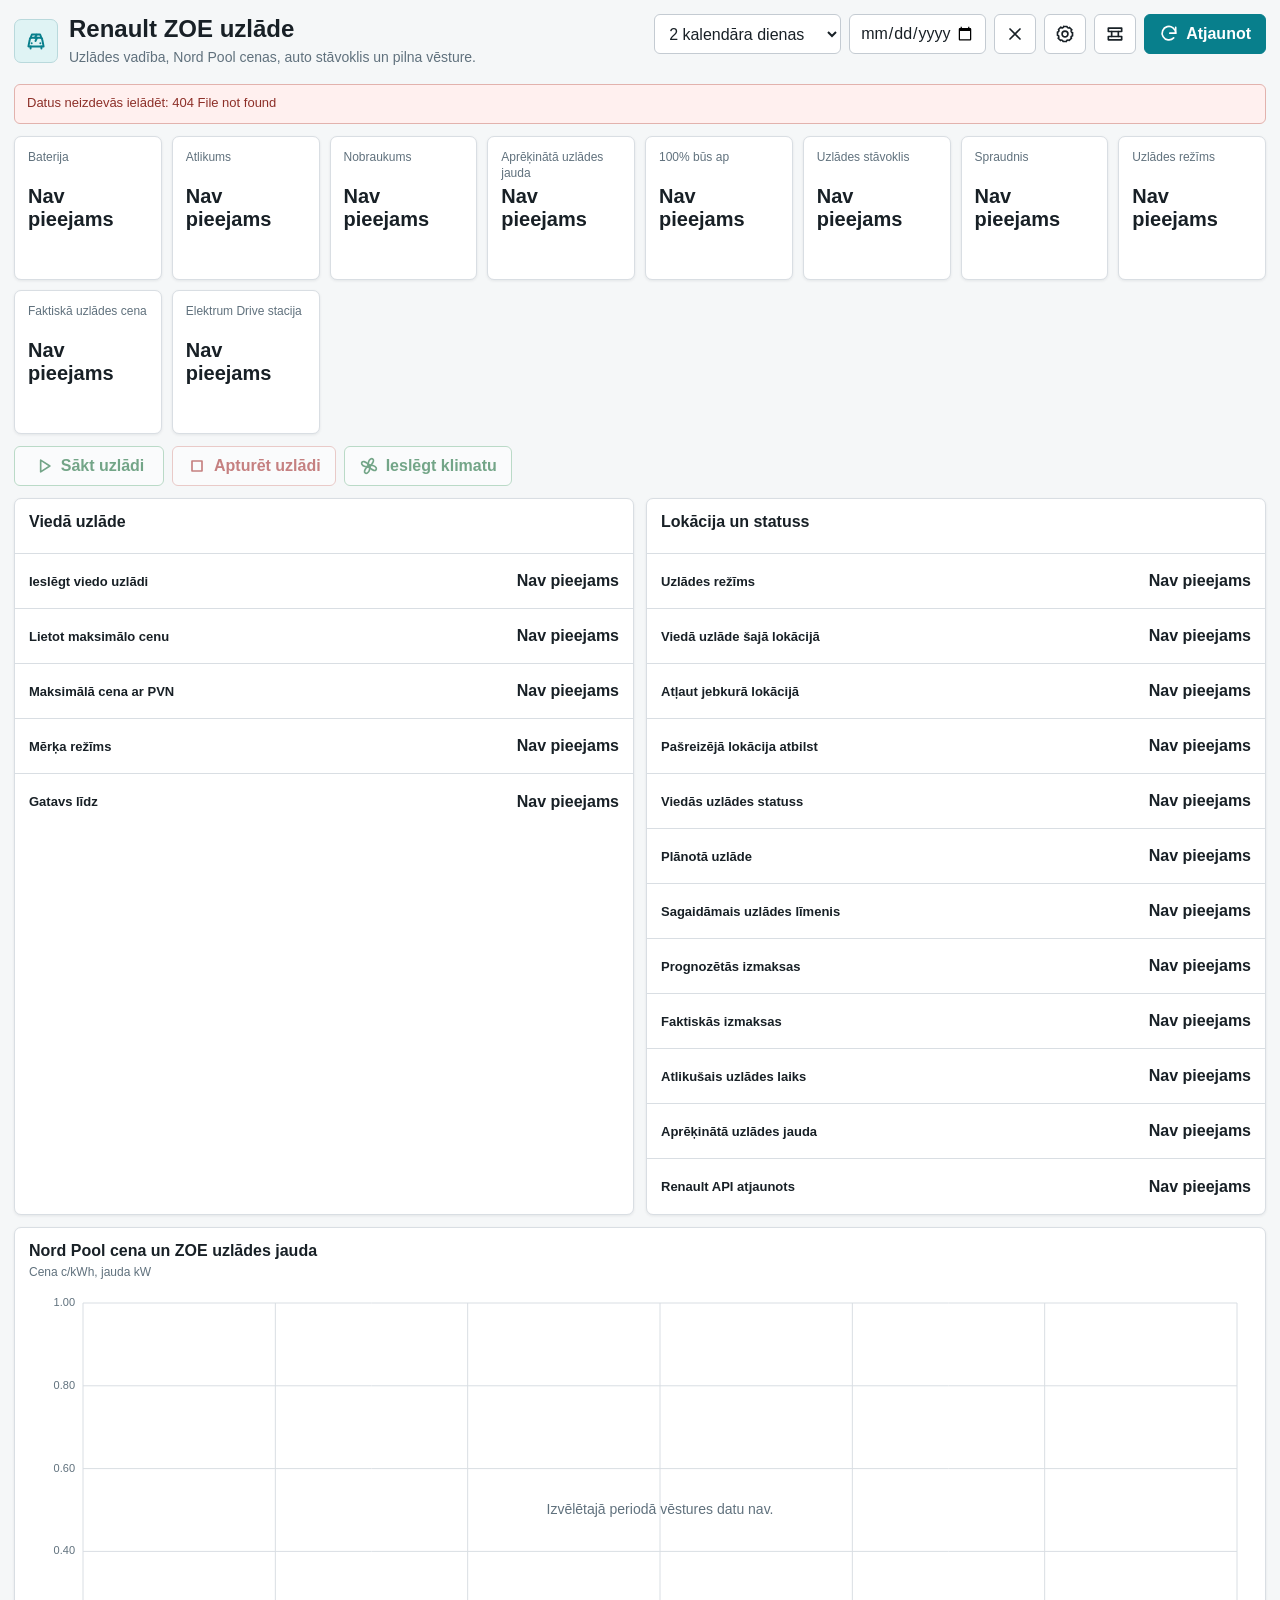
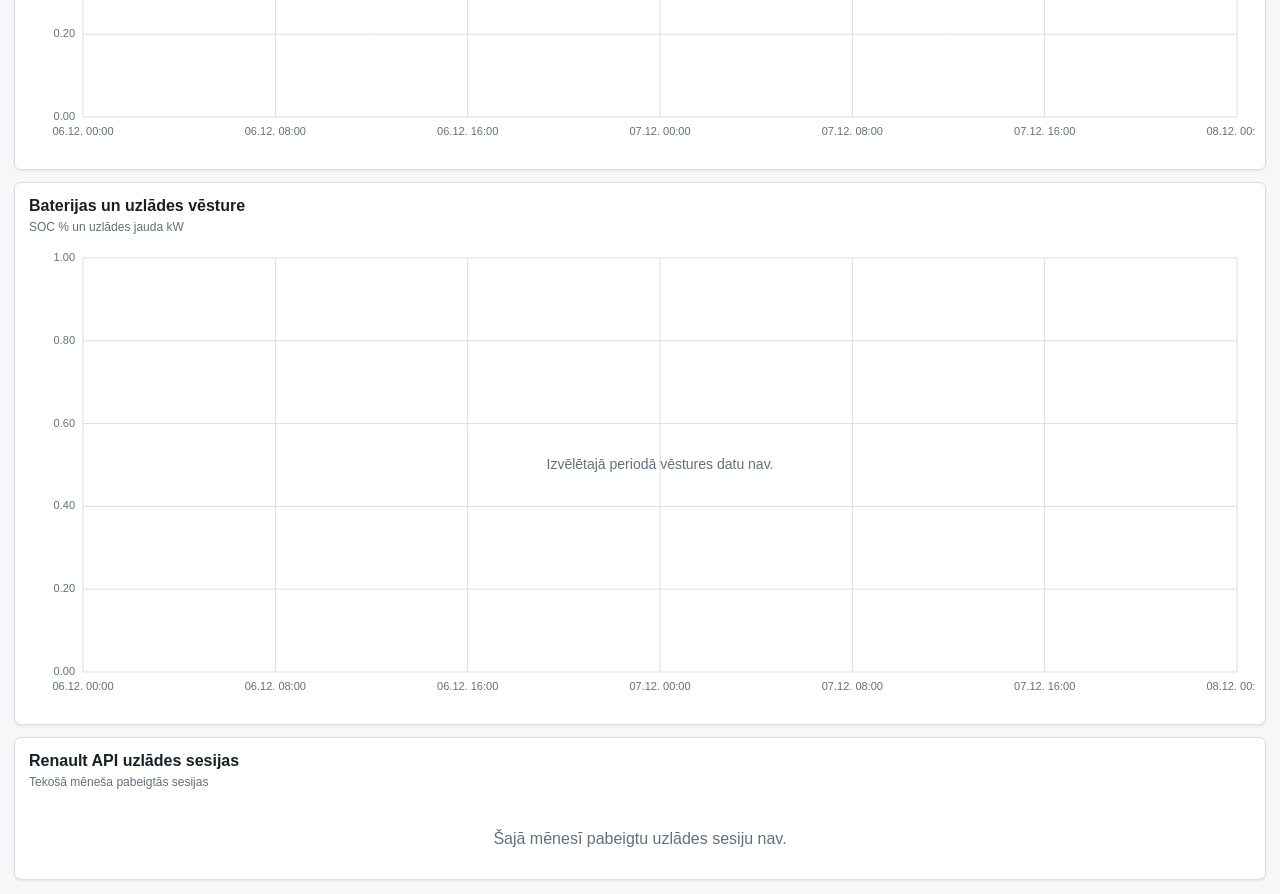
==== renault_trips/www/renault_trips/control.html @ 20dacba4 "Add multi-account charging cost sync" ====
<!doctype html>
<html lang="lv">
<head>
  <meta charset="utf-8">
  <meta name="viewport" content="width=device-width, initial-scale=1">
  <meta name="color-scheme" content="light dark">
  <title>Renault ZOE</title>
  <link rel="stylesheet" href="./control-pages.css?v=1.2.10">
  <link rel="stylesheet" href="./shared-theme.css?v=2.1.1">
</head>
<body>
  <main class="app control-app">
    <header class="topbar">
      <div class="title-wrap">
        <div id="titleIcon" class="title-icon" aria-hidden="true"></div>
        <div>
          <h1 id="pageTitle">Renault ZOE</h1>
          <p id="pageSubtitle"></p>
        </div>
      </div>
      <div class="filters">
        <select id="period" aria-label="Vēstures periods">
          <option value="24h">Šodiena (00–24)</option>
          <option value="48h" selected>2 kalendāra dienas</option>
          <option value="7d">7 kalendāra dienas</option>
          <option value="30d">30 kalendāra dienas</option>
        </select>
        <input id="dayDate" type="date" aria-label="Konkrēts datums">
        <button id="clearDate" class="icon-command" type="button" hidden title="Notīrīt datumu" aria-label="Notīrīt datumu">
          <svg viewBox="0 0 24 24" aria-hidden="true"><path d="M18 6 6 18M6 6l12 12"/></svg>
        </button>
        <a id="settings" class="icon-command settings-link" href="/config/integrations/integration/zoe_new_extended" target="_top" title="Iestatījumi" aria-label="Iestatījumi">
          <svg viewBox="0 0 24 24" aria-hidden="true"><path d="M12 15.5a3.5 3.5 0 1 0 0-7 3.5 3.5 0 0 0 0 7Z"/><path d="M19.4 15a1.7 1.7 0 0 0 .34 1.88l.06.06-2.83 2.83-.06-.06A1.7 1.7 0 0 0 15 19.4a1.7 1.7 0 0 0-1 .6 1.7 1.7 0 0 0-.4 1.1V21h-4v-.09A1.7 1.7 0 0 0 8.55 19.4a1.7 1.7 0 0 0-1.88.34l-.06.06-2.83-2.83.06-.06A1.7 1.7 0 0 0 4.6 15a1.7 1.7 0 0 0-.6-1 1.7 1.7 0 0 0-1.1-.4H3v-4h.09A1.7 1.7 0 0 0 4.6 8.55a1.7 1.7 0 0 0-.34-1.88l-.06-.06 2.83-2.83.06.06A1.7 1.7 0 0 0 9 4.6a1.7 1.7 0 0 0 1-.6 1.7 1.7 0 0 0 .4-1.1V3h4v.09A1.7 1.7 0 0 0 15.45 4.6a1.7 1.7 0 0 0 1.88-.34l.06-.06 2.83 2.83-.06.06A1.7 1.7 0 0 0 19.4 9c.15.37.36.7.64.98.3.28.68.43 1.07.43H21v4h-.09A1.7 1.7 0 0 0 19.4 15Z"/></svg>
        </a>
        <a id="entitySettings" class="icon-command settings-link" href="/config/integrations/integration/zoe_new_extended" target="_top" hidden title="Entītiju avoti" aria-label="Entītiju avoti">
          <svg viewBox="0 0 24 24" aria-hidden="true"><path d="M4 5h16v4H4zM4 15h16v4H4z"/><path d="M8 9v6M16 9v6"/></svg>
        </a>
        <button id="reload" class="primary" type="button">
          <svg viewBox="0 0 24 24" aria-hidden="true"><path d="M20 11a8.1 8.1 0 1 0-2.37 5.73"/><path d="M20 4v7h-7"/></svg>
          <span id="reloadLabel">Atjaunot</span>
        </button>
      </div>
    </header>

    <div id="status" class="status">Ielādēju Home Assistant datus...</div>

    <section id="metrics" class="metrics" aria-label="Kopsavilkums"></section>

    <section id="actions" class="actions" aria-label="Komandas"></section>

    <section id="controlPanels" class="control-grid"></section>

    <section class="charts">
      <article class="panel chart-panel">
        <div class="panel-header">
          <div>
            <h2 id="mainChartTitle">Vēsture</h2>
            <span id="mainChartSubtitle"></span>
          </div>
          <div id="mainLegend" class="legend"></div>
        </div>
        <div class="chart-wrap">
          <canvas id="mainChart" role="img" aria-label="Vēstures grafiks"></canvas>
          <div id="mainTooltip" class="chart-tooltip" hidden></div>
        </div>
      </article>

      <article class="panel chart-panel">
        <div class="panel-header">
          <div>
            <h2 id="secondaryChartTitle">Detalizēta vēsture</h2>
            <span id="secondaryChartSubtitle"></span>
          </div>
          <div id="secondaryLegend" class="legend"></div>
        </div>
        <div class="chart-wrap">
          <canvas id="secondaryChart" role="img" aria-label="Detalizētas vēstures grafiks"></canvas>
          <div id="secondaryTooltip" class="chart-tooltip" hidden></div>
        </div>
      </article>
    </section>

    <section id="detailPanel" class="panel detail-panel">
      <div class="panel-header">
        <div>
          <h2 id="detailTitle">Datu vēsture</h2>
          <span id="detailSubtitle"></span>
        </div>
      </div>
      <div id="detailContent"></div>
    </section>
  </main>

  <script src="./dashboard-tabs.js?v=1.0.0"></script>
  <script src="./control-pages.js?v=1.2.10"></script>
</body>
</html>
---- renault_trips/www/renault_trips/control-pages.css ----
:root {
  color-scheme: light;
  --page: #f5f7f8;
  --surface: #ffffff;
  --surface-muted: #f7f9fa;
  --line: #d9dee3;
  --line-strong: #c4cbd2;
  --text: #182026;
  --muted: #60717d;
  --accent: #087f8c;
  --accent-soft: #dff3f4;
  --green: #27834a;
  --orange: #c96b16;
  --red: #c33c3c;
  --blue: #2878b5;
  --purple: #7b5fc1;
  --shadow: 0 1px 3px rgba(16, 31, 43, 0.08);
  font-family: Roboto, "Segoe UI", Arial, sans-serif;
}

* {
  box-sizing: border-box;
}

html,
body {
  min-height: 100%;
  margin: 0;
  background: var(--page);
  color: var(--text);
}

button,
select,
input {
  font: inherit;
  letter-spacing: 0;
}

button,
select,
input[type="date"],
input[type="datetime-local"],
input[type="number"] {
  min-height: 40px;
  border: 1px solid var(--line-strong);
  border-radius: 6px;
  background: var(--surface);
  color: var(--text);
}

button {
  display: inline-flex;
  align-items: center;
  justify-content: center;
  gap: 7px;
  padding: 0 14px;
  cursor: pointer;
}

button:hover {
  border-color: var(--accent);
}

button:focus-visible,
select:focus-visible,
input:focus-visible {
  outline: 2px solid var(--accent);
  outline-offset: 1px;
}

button:disabled,
select:disabled,
input:disabled {
  cursor: wait;
  opacity: 0.58;
}

button svg {
  width: 19px;
  height: 19px;
  fill: none;
  stroke: currentColor;
  stroke-width: 2;
  stroke-linecap: round;
  stroke-linejoin: round;
}

select,
input[type="date"],
input[type="datetime-local"],
input[type="number"] {
  min-width: 0;
  padding: 0 10px;
}

.app {
  width: min(1600px, 100%);
  margin: 0 auto;
  padding: 14px;
}

.topbar {
  display: flex;
  align-items: flex-start;
  justify-content: space-between;
  gap: 16px;
  margin-bottom: 12px;
}

.title-wrap {
  display: flex;
  align-items: center;
  gap: 11px;
  min-width: 0;
}

.title-icon {
  display: grid;
  width: 44px;
  height: 44px;
  flex: 0 0 44px;
  place-items: center;
  border: 1px solid #b9d9dc;
  border-radius: 7px;
  background: var(--accent-soft);
  color: var(--accent);
}

.title-icon svg {
  width: 26px;
  height: 26px;
  fill: none;
  stroke: currentColor;
  stroke-width: 1.8;
  stroke-linecap: round;
  stroke-linejoin: round;
}

.title-wrap h1 {
  margin: 0;
  font-size: 24px;
  line-height: 1.25;
  font-weight: 600;
}

.title-wrap p {
  margin: 4px 0 0;
  color: var(--muted);
  font-size: 14px;
  line-height: 1.4;
}

.filters {
  display: flex;
  align-items: center;
  justify-content: flex-end;
  flex-wrap: wrap;
  gap: 8px;
}

.primary {
  min-width: 112px;
  border-color: var(--accent);
  background: var(--accent);
  color: #fff;
  font-weight: 600;
}

.icon-command {
  width: 42px;
  padding: 0;
}

.status {
  min-height: 38px;
  margin-bottom: 12px;
  padding: 9px 12px;
  border: 1px solid #b9d9dc;
  border-radius: 6px;
  background: var(--accent-soft);
  color: #245a60;
  font-size: 13px;
  line-height: 1.4;
}

.status.warn {
  border-color: #e2b2ad;
  background: #fff0ef;
  color: #8d2f28;
}

.metrics {
  display: grid;
  grid-template-columns: repeat(8, minmax(0, 1fr));
  gap: 10px;
  margin-bottom: 12px;
}

.metric {
  display: block;
  min-width: 0;
  min-height: 88px;
  padding: 12px 13px;
  border: 1px solid var(--line);
  border-radius: 7px;
  background: var(--surface);
  color: var(--text);
  text-align: left;
  box-shadow: var(--shadow);
}

button.metric {
  width: 100%;
  justify-content: flex-start;
}

button.metric:hover {
  border-color: var(--accent);
  background: var(--accent-soft);
}

.metric-label {
  display: block;
  min-height: 32px;
  color: var(--muted);
  font-size: 12px;
  line-height: 1.35;
}

.metric-value {
  display: block;
  margin-top: 4px;
  overflow-wrap: anywhere;
  font-size: 20px;
  line-height: 1.15;
  font-weight: 650;
  font-variant-numeric: tabular-nums;
}

.metric-note {
  display: block;
  min-height: 16px;
  margin-top: 4px;
  color: var(--muted);
  font-size: 11px;
  line-height: 1.3;
}

.actions {
  display: flex;
  flex-wrap: wrap;
  gap: 8px;
  margin-bottom: 12px;
}

.actions button {
  min-width: 150px;
  border-color: var(--line-strong);
  background: var(--surface);
  font-weight: 600;
}

.actions button.action-start {
  border-color: #91c6a5;
  color: #176b38;
}

.actions button.action-stop {
  border-color: #e1aaa6;
  color: #a42c2c;
}

.control-grid {
  display: grid;
  grid-template-columns: repeat(2, minmax(0, 1fr));
  gap: 12px;
  margin-bottom: 12px;
}

.panel {
  min-width: 0;
  border: 1px solid var(--line);
  border-radius: 7px;
  background: var(--surface);
  box-shadow: var(--shadow);
}

.panel-header {
  display: flex;
  align-items: flex-start;
  justify-content: space-between;
  gap: 12px;
  padding: 13px 14px 9px;
}

.panel-header h2 {
  margin: 0;
  font-size: 16px;
  line-height: 1.3;
  font-weight: 600;
}

.panel-header span {
  display: block;
  margin-top: 2px;
  color: var(--muted);
  font-size: 12px;
  line-height: 1.35;
}

.control-list {
  border-top: 1px solid var(--line);
}

.control-row {
  display: grid;
  grid-template-columns: minmax(150px, 1fr) minmax(150px, 0.9fr);
  align-items: center;
  gap: 12px;
  min-height: 55px;
  padding: 8px 14px;
  border-bottom: 1px solid var(--line);
}

.control-row:last-child {
  border-bottom: 0;
}

.control-label {
  min-width: 0;
}

.control-label strong {
  display: block;
  overflow-wrap: anywhere;
  font-size: 13px;
  line-height: 1.35;
  font-weight: 550;
}

.control-label small {
  display: block;
  margin-top: 2px;
  overflow-wrap: anywhere;
  color: var(--muted);
  font-size: 11px;
  line-height: 1.3;
}

.control-value {
  min-width: 0;
  text-align: right;
}

.control-value select,
.control-value input[type="number"],
.control-value input[type="datetime-local"] {
  width: 100%;
  max-width: 260px;
}

.state-value {
  display: inline-flex;
  min-height: 36px;
  align-items: center;
  justify-content: flex-end;
  max-width: 100%;
  padding: 0;
  border: 0;
  background: transparent;
  color: var(--text);
  font-weight: 600;
  text-align: right;
  overflow-wrap: anywhere;
}

.toggle {
  position: relative;
  width: 50px;
  min-width: 50px;
  min-height: 28px;
  padding: 0;
  border: 0;
  border-radius: 14px;
  background: #aeb7bd;
  vertical-align: middle;
}

.toggle::after {
  position: absolute;
  top: 3px;
  left: 3px;
  width: 22px;
  height: 22px;
  border-radius: 50%;
  background: #fff;
  box-shadow: 0 1px 3px rgba(0, 0, 0, 0.25);
  content: "";
  transition: transform 150ms ease;
}

.toggle.on {
  background: var(--accent);
}

.toggle.on::after {
  transform: translateX(22px);
}

.charts {
  display: grid;
  grid-template-columns: minmax(0, 1fr);
  gap: 12px;
  margin-bottom: 12px;
}

.chart-panel {
  overflow: hidden;
}

.chart-wrap {
  position: relative;
  height: 480px;
  padding: 0 10px 10px;
}

.chart-wrap canvas {
  display: block;
  width: 100%;
  height: 100%;
  touch-action: none;
}

.legend {
  display: flex;
  justify-content: flex-end;
  flex-wrap: wrap;
  gap: 6px 12px;
  max-width: 70%;
}

.legend-item {
  display: inline-flex;
  align-items: center;
  gap: 5px;
  min-height: 30px;
  padding: 2px 7px;
  border: 1px solid transparent;
  background: transparent;
  color: var(--muted);
  font-size: 11px;
  line-height: 1.3;
  white-space: nowrap;
}

.legend-item:hover,
.legend-item:focus-visible {
  border-color: var(--line-strong);
  background: var(--surface-muted);
}

.legend-item.is-hidden {
  opacity: 0.42;
}

.legend-swatch {
  width: 18px;
  height: 3px;
  border-radius: 2px;
}

.chart-tooltip {
  position: absolute;
  z-index: 3;
  min-width: 170px;
  max-width: 260px;
  padding: 8px 10px;
  border: 1px solid var(--line-strong);
  border-radius: 6px;
  background: color-mix(in srgb, var(--surface) 96%, transparent);
  box-shadow: 0 5px 18px rgba(16, 31, 43, 0.16);
  pointer-events: none;
  font-size: 11px;
  line-height: 1.45;
}

.tooltip-time {
  margin-bottom: 4px;
  font-weight: 650;
}

.tooltip-row {
  display: flex;
  justify-content: space-between;
  gap: 14px;
}

.tooltip-row span:first-child {
  color: var(--muted);
}

.detail-panel {
  overflow: hidden;
}

.table-scroll {
  width: 100%;
  overflow-x: auto;
  border-top: 1px solid var(--line);
}

table {
  width: 100%;
  min-width: 1050px;
  border-collapse: collapse;
  font-size: 13px;
  font-variant-numeric: tabular-nums;
}

.cell-note {
  display: block;
  margin-top: 3px;
  color: var(--muted);
  font-size: 11px;
  line-height: 1.25;
  overflow-wrap: anywhere;
}

th,
td {
  padding: 9px 10px;
  border-bottom: 1px solid var(--line);
  text-align: right;
  vertical-align: middle;
  white-space: nowrap;
}

th {
  position: sticky;
  top: 0;
  z-index: 1;
  background: var(--surface-muted);
  color: #43515a;
  font-size: 12px;
  font-weight: 600;
}

th:first-child,
td:first-child {
  text-align: left;
}

tbody tr:hover {
  background: #f5fafb;
}

tfoot td {
  border-top: 2px solid var(--line-strong);
  border-bottom: 0;
  background: var(--surface-muted);
  font-weight: 650;
}

.history-list {
  display: grid;
  grid-template-columns: repeat(4, minmax(0, 1fr));
  gap: 10px;
  padding: 0 14px 14px;
}

.history-item {
  display: block;
  min-width: 0;
  padding: 10px 11px;
  border: 1px solid var(--line);
  border-radius: 6px;
  background: var(--surface-muted);
  color: var(--text);
  text-align: left;
}

.history-item strong {
  display: block;
  font-size: 13px;
}

.history-item span {
  display: block;
  margin-top: 4px;
  color: var(--muted);
  font-size: 11px;
  line-height: 1.35;
}

.empty {
  padding: 28px 16px;
  color: var(--muted);
  text-align: center;
  line-height: 1.5;
}

@media (max-width: 1220px) {
  .metrics {
    grid-template-columns: repeat(4, minmax(0, 1fr));
  }
}

@media (max-width: 760px) {
  .app {
    padding: 8px;
  }

  .topbar {
    display: block;
  }

  .title-icon {
    width: 40px;
    height: 40px;
    flex-basis: 40px;
  }

  .title-wrap h1 {
    font-size: 20px;
  }

  .title-wrap p {
    font-size: 13px;
  }

  .filters {
    display: grid;
    grid-template-columns: minmax(0, 1fr) minmax(0, 1fr) 42px 42px;
    margin-top: 10px;
  }

  .filters select,
  .filters input[type="date"] {
    width: 100%;
  }

  .filters .primary {
    grid-column: 1 / -1;
    width: 100%;
  }

  .metrics {
    grid-template-columns: repeat(2, minmax(0, 1fr));
    gap: 8px;
  }

  .metric {
    min-height: 80px;
    padding: 10px 11px;
  }

  .metric-value {
    font-size: 18px;
  }

  .actions {
    display: grid;
    grid-template-columns: repeat(2, minmax(0, 1fr));
  }

  .actions button {
    min-width: 0;
    width: 100%;
    padding: 0 8px;
  }

  .control-grid {
    grid-template-columns: minmax(0, 1fr);
    gap: 8px;
  }

  .control-row {
    grid-template-columns: minmax(0, 1fr);
    gap: 7px;
  }

  .control-value {
    text-align: left;
  }

  .control-value select,
  .control-value input[type="number"],
  .control-value input[type="datetime-local"] {
    max-width: none;
  }

  .state-value {
    justify-content: flex-start;
    text-align: left;
  }

  .charts {
    gap: 8px;
  }

  .chart-wrap {
    height: 350px;
    padding: 0 4px 8px;
  }

  .panel-header {
    display: block;
    padding: 11px 12px 8px;
  }

  .legend {
    justify-content: flex-start;
    max-width: none;
    margin-top: 8px;
  }

  .history-list {
    grid-template-columns: repeat(2, minmax(0, 1fr));
    gap: 8px;
    padding: 0 12px 12px;
  }
}

@media (prefers-color-scheme: dark) {
  :root {
    color-scheme: dark;
    --page: #151a1d;
    --surface: #1b2226;
    --surface-muted: #20282c;
    --line: #3a444a;
    --line-strong: #505961;
    --text: #edf1f4;
    --muted: #a9b4bc;
    --accent: #43a9b5;
    --accent-soft: #17383d;
    --shadow: none;
  }

  .status {
    border-color: #29545a;
    color: #b9e4e7;
  }

  .status.warn {
    border-color: #7c4a45;
    background: #3b2524;
    color: #f1bbb5;
  }

  tbody tr:hover {
    background: #202a2d;
  }
}
---- renault_trips/www/renault_trips/shared-theme.css ----
:root {
  color-scheme: light;
  --bg: #f5f7f8;
  --page: #f5f7f8;
  --panel: #ffffff;
  --surface: #ffffff;
  --surface-muted: #f7f9fa;
  --text: #182026;
  --muted: #60717d;
  --line: #d9dee3;
  --line-strong: #c4cbd2;
  --accent: #087f8c;
  --accent-soft: #dff3f4;
  --warn: #c96b16;
  --shadow: 0 1px 3px rgba(16, 31, 43, 0.08);
}

body {
  background: var(--bg);
  font-family: Roboto, "Segoe UI", Arial, sans-serif;
}

.shell {
  width: min(1600px, 100%);
  margin: 0 auto;
  gap: 12px;
  padding: 14px;
}

.panel {
  min-width: 0;
  background: var(--surface);
  border-color: var(--line);
  border-radius: 7px;
  box-shadow: var(--shadow);
}

.overview-block {
  overflow: visible;
  border: 0;
  background: transparent;
  box-shadow: none;
}

.overview-block > .header {
  min-height: 0;
  margin-bottom: 12px;
  padding: 0;
  border: 0;
  background: transparent;
}

.header {
  min-height: 58px;
  padding: 13px 14px;
}

h1 {
  font-size: 24px;
  line-height: 1.25;
  font-weight: 600;
}

h2 {
  font-size: 16px;
  line-height: 1.3;
  font-weight: 600;
}

button,
select,
input[type="date"] {
  min-height: 40px;
  border-color: var(--line-strong);
  border-radius: 6px;
  letter-spacing: 0;
}

button.primary {
  border-color: var(--accent);
  background: var(--accent);
}

.status {
  min-height: 38px;
  padding: 9px 14px;
  line-height: 1.4;
}

.overview-block > .status {
  margin-bottom: 12px;
  border: 1px solid #b9d9dc;
  border-radius: 6px;
  background: var(--accent-soft);
  color: #245a60;
}

.overview-block > .status.warn {
  border-color: #e2b2ad;
  background: #fff0ef;
  color: #8d2f28;
}

.summary {
  gap: 10px;
  padding: 0;
  border: 0;
}

.metric {
  min-height: 78px;
  padding: 11px 12px;
  border-color: var(--line);
  border-radius: 7px;
  background: var(--surface);
  box-shadow: var(--shadow);
}

.metric span {
  min-height: 30px;
  line-height: 1.3;
}

.metric strong {
  margin-top: 4px;
  font-size: 20px;
  line-height: 1.15;
}

.content-panel {
  overflow: hidden;
}

.content-panel > .header,
.content-panel > .map-title {
  min-height: 52px;
  padding: 13px 14px 8px;
  border-bottom: 0;
}

.content-panel > .header h1 {
  font-size: 16px;
}

.content-panel > .status {
  min-height: 38px;
  margin: 0 14px 12px;
  padding: 9px 12px;
  border: 1px solid #b9d9dc;
  border-radius: 6px;
  background: var(--accent-soft);
  color: #245a60;
}

.content-panel > .status.warn {
  border-color: #e2b2ad;
  background: #fff0ef;
  color: #8d2f28;
}

.trips-app .vehicle-grid {
  grid-template-columns: repeat(8, minmax(0, 1fr));
  gap: 10px;
  border: 0;
}

.trips-app {
  grid-template-columns: minmax(0, 1fr);
}

.trips-app button.vehicle-stat {
  min-height: 86px;
  padding: 13px 14px;
  border: 1px solid var(--line);
  border-radius: 7px;
  background: var(--surface);
  box-shadow: var(--shadow);
}

.trips-app button.vehicle-stat:hover,
.trips-app button.vehicle-stat:focus-visible {
  border-color: var(--accent);
  background: var(--accent-soft);
  outline: 0;
}

.trips-app .vehicle-stat span {
  min-height: 32px;
  font-size: 12px;
  line-height: 1.35;
  white-space: normal;
}

.trips-app .vehicle-stat strong {
  margin-top: 4px;
  font-size: 19px;
  line-height: 1.15;
}

.trips-app .vehicle-actions {
  gap: 8px;
  padding: 10px 0 0;
}

.trips-app .trips-list-panel .summary {
  grid-template-columns: repeat(4, minmax(0, 1fr));
  margin-bottom: 12px;
}

.trips-app .trip-list {
  overflow: auto;
  max-height: 520px;
  border: 1px solid var(--line);
  border-radius: 7px;
  background: var(--surface);
}

.trips-app .trips-list-panel {
  overflow: visible;
  border: 0;
  background: transparent;
  box-shadow: none;
}

.trips-app .trips-list-panel > .header {
  padding-right: 0;
  padding-left: 0;
}

.trips-app .trips-list-panel > .status {
  margin-right: 0;
  margin-left: 0;
}

.trips-app th,
.mileage-app th {
  background: var(--surface-muted);
  color: #43515a;
  font-weight: 600;
}

.mileage-app .summary {
  grid-template-columns: repeat(7, minmax(0, 1fr));
  margin-bottom: 12px;
}

.mileage-app .surface-overview {
  padding: 14px;
  border: 1px solid var(--line);
  border-radius: 7px;
  background: var(--surface);
  box-shadow: var(--shadow);
}

.mileage-app .content-grid {
  grid-template-columns: minmax(0, 1fr);
  align-items: stretch;
}

@media (max-width: 760px) {
  .shell {
    width: 100%;
    gap: 8px;
    padding: 8px;
  }

  .header {
    min-height: 0;
    padding: 11px 12px;
  }

  .panel {
    border: 1px solid var(--line);
    border-radius: 7px;
  }

  .overview-block > .header {
    margin-bottom: 10px;
    padding: 0;
  }

  h1 {
    font-size: 20px;
  }

  .summary {
    grid-template-columns: repeat(2, minmax(0, 1fr));
    gap: 7px;
    padding: 8px;
  }

  .metric {
    min-height: 72px;
    padding: 9px 10px;
  }

  .metric strong {
    font-size: 18px;
  }

  .trips-app .vehicle-grid,
  .mileage-app .summary {
    grid-template-columns: repeat(2, minmax(0, 1fr));
    gap: 8px;
  }

  .trips-app button.vehicle-stat {
    min-height: 78px;
    padding: 11px;
  }

  .trips-app .vehicle-stat span {
    min-height: 30px;
  }

  .trips-app .trips-list-panel .summary {
    grid-template-columns: repeat(2, minmax(0, 1fr));
  }

  .trips-app .trip-list {
    max-height: none;
  }

  .content-panel > .header,
  .content-panel > .map-title {
    padding: 11px 12px 7px;
  }

  .content-panel > .status {
    margin: 0 12px 10px;
  }
}

@media (prefers-color-scheme: dark) {
  :root {
    color-scheme: dark;
    --bg: #151a1d;
    --page: #151a1d;
    --panel: #1b2226;
    --surface: #1b2226;
    --surface-muted: #20282c;
    --line: #3a444a;
    --line-strong: #505961;
    --text: #edf1f4;
    --muted: #a9b4bc;
    --accent: #43a9b5;
    --accent-soft: #17383d;
    --shadow: none;
  }

  .overview-block > .status,
  .content-panel > .status {
    border-color: #29545a;
    color: #b9e4e7;
  }

  .overview-block > .status.warn,
  .content-panel > .status.warn {
    border-color: #7c4a45;
    background: #3b2524;
    color: #f1bbb5;
  }

  .trips-app th,
  .mileage-app th {
    color: var(--muted);
  }
}

/* Shared v2 layout: every Renault ZOE tab uses the same frame and rhythm. */
* {
  box-sizing: border-box;
}

html,
body {
  min-height: 100%;
  margin: 0;
  background: var(--page);
  color: var(--text);
}

body {
  font-family: Roboto, "Segoe UI", Arial, sans-serif;
}

.app,
.shell {
  display: block;
  width: min(1600px, 100%);
  min-height: 100vh;
  margin: 0 auto;
  padding: 14px;
}

.topbar {
  display: flex;
  min-height: 58px;
  align-items: flex-start;
  justify-content: space-between;
  gap: 16px;
  margin-bottom: 12px;
}

.title-wrap {
  display: flex;
  min-width: 0;
  align-items: center;
  gap: 11px;
}

.title-icon {
  display: grid;
  width: 44px;
  height: 44px;
  flex: 0 0 44px;
  place-items: center;
  border: 1px solid #b9d9dc;
  border-radius: 7px;
  background: var(--accent-soft);
  color: var(--accent);
}

.title-icon svg,
button svg,
.settings-link svg {
  width: 20px;
  height: 20px;
  fill: none;
  stroke: currentColor;
  stroke-width: 2;
  stroke-linecap: round;
  stroke-linejoin: round;
}

.title-icon svg {
  width: 26px;
  height: 26px;
  stroke-width: 1.8;
}

.title-wrap h1 {
  margin: 0;
  font-size: 24px;
  line-height: 1.25;
  font-weight: 600;
  letter-spacing: 0;
}

.title-wrap p,
.vehicle-updated {
  margin: 4px 0 0;
  color: var(--muted);
  font-size: 14px;
  line-height: 1.4;
}

.filters,
.toolbar {
  display: flex;
  align-items: center;
  justify-content: flex-end;
  flex-wrap: wrap;
  gap: 8px;
}

button,
select,
input,
.settings-link {
  font: inherit;
  letter-spacing: 0;
}

button,
select,
input[type="date"],
input[type="datetime-local"],
input[type="number"],
.settings-link {
  min-height: 40px;
  border: 1px solid var(--line-strong);
  border-radius: 6px;
  background: var(--surface);
  color: var(--text);
}

button,
.settings-link {
  display: inline-flex;
  align-items: center;
  justify-content: center;
  gap: 7px;
  padding: 0 14px;
  cursor: pointer;
}

.settings-link {
  text-decoration: none;
}

button:hover,
.settings-link:hover {
  border-color: var(--accent);
}

button:focus-visible,
select:focus-visible,
input:focus-visible,
.settings-link:focus-visible {
  outline: 2px solid var(--accent);
  outline-offset: 1px;
}

select,
input[type="date"],
input[type="datetime-local"],
input[type="number"] {
  min-width: 0;
  padding: 0 10px;
}

button.primary,
.primary {
  min-width: 112px;
  border-color: var(--accent);
  background: var(--accent);
  color: #fff;
  font-weight: 600;
}

.icon-command {
  width: 42px;
  min-width: 42px;
  padding: 0;
}

.status {
  min-height: 40px;
  margin: 0 0 12px;
  padding: 9px 12px;
  border: 1px solid #b9d9dc;
  border-radius: 6px;
  background: var(--accent-soft);
  color: #245a60;
  font-size: 13px;
  line-height: 1.45;
}

.status.warn {
  border-color: #e2b2ad;
  background: #fff0ef;
  color: #8d2f28;
}

.metrics,
.summary,
.vehicle-grid {
  display: grid;
  gap: 10px;
  margin: 0 0 12px;
  padding: 0;
  border: 0;
}

.control-app .metrics,
.trips-app .vehicle-grid {
  grid-template-columns: repeat(8, minmax(0, 1fr));
}

.mileage-app .metrics {
  grid-template-columns: repeat(7, minmax(0, 1fr));
}

.costs-app .metrics,
.info-app .metrics {
  grid-template-columns: repeat(6, minmax(0, 1fr));
}

.metric,
.trips-app button.vehicle-stat {
  display: block;
  min-width: 0;
  min-height: 88px;
  padding: 12px 13px;
  border: 1px solid var(--line);
  border-radius: 7px;
  background: var(--surface);
  color: var(--text);
  text-align: left;
  box-shadow: var(--shadow);
}

.trips-app button.vehicle-stat {
  width: 100%;
  border: 1px solid var(--line);
}

.trips-app button.vehicle-stat:hover,
.trips-app button.vehicle-stat:focus-visible {
  border-color: var(--accent);
  background: var(--accent-soft);
  outline-offset: 1px;
}

.metric span,
.metric-label,
.trips-app .vehicle-stat span {
  display: block;
  min-height: 32px;
  overflow: visible;
  color: var(--muted);
  font-size: 12px;
  line-height: 1.35;
  text-overflow: clip;
  white-space: normal;
}

.metric strong,
.metric-value,
.trips-app .vehicle-stat strong {
  display: block;
  margin-top: 4px;
  overflow: visible;
  font-size: 20px;
  line-height: 1.15;
  font-weight: 650;
  font-variant-numeric: tabular-nums;
  text-overflow: clip;
  white-space: normal;
  overflow-wrap: anywhere;
}

.metric-note {
  display: block;
  min-height: 16px;
  margin-top: 4px;
  color: var(--muted);
  font-size: 11px;
  line-height: 1.3;
}

.actions,
.vehicle-actions {
  display: flex;
  flex-wrap: wrap;
  gap: 8px;
  margin: 0 0 12px;
  padding: 0;
}

.actions button,
.vehicle-actions button {
  min-width: 150px;
  background: var(--surface);
  font-weight: 600;
}

.panel {
  min-width: 0;
  overflow: hidden;
  border: 1px solid var(--line);
  border-radius: 7px;
  background: var(--surface);
  box-shadow: var(--shadow);
}

.panel-header,
.header,
.map-title {
  display: flex;
  min-height: 54px;
  align-items: flex-start;
  justify-content: space-between;
  gap: 12px;
  padding: 13px 14px 9px;
  border-bottom: 0;
  background: transparent;
}

.panel-header h2,
.header h2,
.map-title strong {
  margin: 0;
  font-size: 16px;
  line-height: 1.3;
  font-weight: 600;
}

.panel-header span,
.map-title span {
  display: block;
  margin-top: 2px;
  color: var(--muted);
  font-size: 12px;
  line-height: 1.35;
}

.content-grid,
.trips-layout,
.control-grid {
  display: grid;
  grid-template-columns: repeat(2, minmax(0, 1fr));
  align-items: stretch;
  gap: 12px;
  margin-bottom: 12px;
}

.trips-app .trips-list-panel .compact-summary {
  grid-template-columns: repeat(4, minmax(0, 1fr));
  padding: 0 14px;
}

.trips-app .trips-list-panel .metric {
  min-height: 78px;
  box-shadow: none;
}

.trips-app .trip-list {
  max-height: 620px;
  margin: 0 14px 14px;
}

.trips-app .map-wrap {
  min-height: 620px;
}

.trips-app #map {
  height: 566px;
  min-height: 566px;
}

.mileage-app .surface-overview {
  margin-bottom: 12px;
  padding: 14px;
}

.costs-app .costs-content-grid > .panel {
  min-height: 534px;
}

.costs-app .costs-content-grid .table-scroll {
  max-height: 480px;
  overflow: auto;
}

.costs-app .battery-cost-panel {
  margin-bottom: 12px;
}

.series-toggles {
  display: flex;
  flex-wrap: wrap;
  align-items: center;
  justify-content: flex-end;
  gap: 7px;
}

.series-toggle {
  display: inline-flex;
  min-height: 34px;
  align-items: center;
  gap: 7px;
  padding: 6px 9px;
  border: 1px solid var(--line);
  border-radius: 6px;
  color: var(--text);
  font-size: 12px;
  line-height: 1.2;
  cursor: pointer;
}

.series-toggle:hover,
.series-toggle:focus-within {
  border-color: var(--accent);
  background: var(--accent-soft);
}

.series-toggle input {
  width: 16px;
  height: 16px;
  margin: 0;
  accent-color: var(--accent);
}

.series-toggle i {
  width: 20px;
  height: 3px;
  flex: 0 0 20px;
  background: var(--orange);
}

.series-toggle.forecast-series i {
  height: 0;
  border-top: 3px dashed var(--accent);
  background: transparent;
}

.charts {
  display: grid;
  grid-template-columns: minmax(0, 1fr);
  gap: 12px;
  margin-bottom: 12px;
}

.chart-wrap {
  position: relative;
  height: 480px;
}

.costs-app .chart-wrap,
.control-app .chart-wrap {
  height: 480px;
}

@media (max-width: 1220px) {
  .control-app .metrics,
  .trips-app .vehicle-grid,
  .mileage-app .metrics {
    grid-template-columns: repeat(4, minmax(0, 1fr));
  }

  .costs-app .metrics,
  .info-app .metrics {
    grid-template-columns: repeat(3, minmax(0, 1fr));
  }
}

@media (max-width: 900px) {
  .content-grid,
  .trips-layout,
  .control-grid {
    grid-template-columns: minmax(0, 1fr);
  }

  .trips-app .map-wrap {
    min-height: 520px;
  }

  .trips-app #map {
    height: 466px;
    min-height: 466px;
  }
}

@media (max-width: 760px) {
  .app,
  .shell {
    width: 100%;
    padding: 8px;
  }

  .topbar {
    min-height: 0;
    flex-direction: column;
    gap: 10px;
  }

  .title-wrap {
    align-items: flex-start;
  }

  .title-icon {
    width: 40px;
    height: 40px;
    flex-basis: 40px;
  }

  .title-wrap h1 {
    font-size: 20px;
  }

  .title-wrap p {
    font-size: 13px;
  }

  .filters,
  .toolbar {
    width: 100%;
    justify-content: flex-start;
  }

  .filters select,
  .filters input[type="date"] {
    min-width: 130px;
    flex: 1 1 145px;
  }

  .filters .icon-command {
    flex: 0 0 42px;
  }

  .filters .primary {
    flex: 1 1 130px;
  }

  .control-app .metrics,
  .trips-app .vehicle-grid,
  .mileage-app .metrics,
  .costs-app .metrics,
  .info-app .metrics {
    grid-template-columns: repeat(2, minmax(0, 1fr));
    gap: 8px;
  }

  .metric,
  .trips-app button.vehicle-stat {
    min-height: 78px;
    padding: 10px 11px;
  }

  .metric strong,
  .metric-value,
  .trips-app .vehicle-stat strong {
    font-size: 18px;
  }

  .trips-app .trips-list-panel .compact-summary {
    grid-template-columns: repeat(2, minmax(0, 1fr));
    padding: 0 10px;
  }

  .trips-app .trip-list {
    max-height: none;
    margin: 0 10px 10px;
  }

  .panel-header,
  .header,
  .map-title {
    min-height: 48px;
    padding: 11px 12px 7px;
  }

  .chart-wrap,
  .costs-app .chart-wrap,
  .control-app .chart-wrap {
    height: 340px;
  }

  .costs-app .costs-content-grid > .panel {
    min-height: 0;
  }

  .costs-app .costs-content-grid .table-scroll {
    max-height: none;
  }

  .series-toggles {
    width: 100%;
    justify-content: flex-start;
  }
}

@media (prefers-color-scheme: dark) {
  .title-icon {
    border-color: #29545a;
  }

  .status {
    border-color: #29545a;
    color: #b9e4e7;
  }

  .status.warn {
    border-color: #7c4a45;
    background: #3b2524;
    color: #f1bbb5;
  }
}
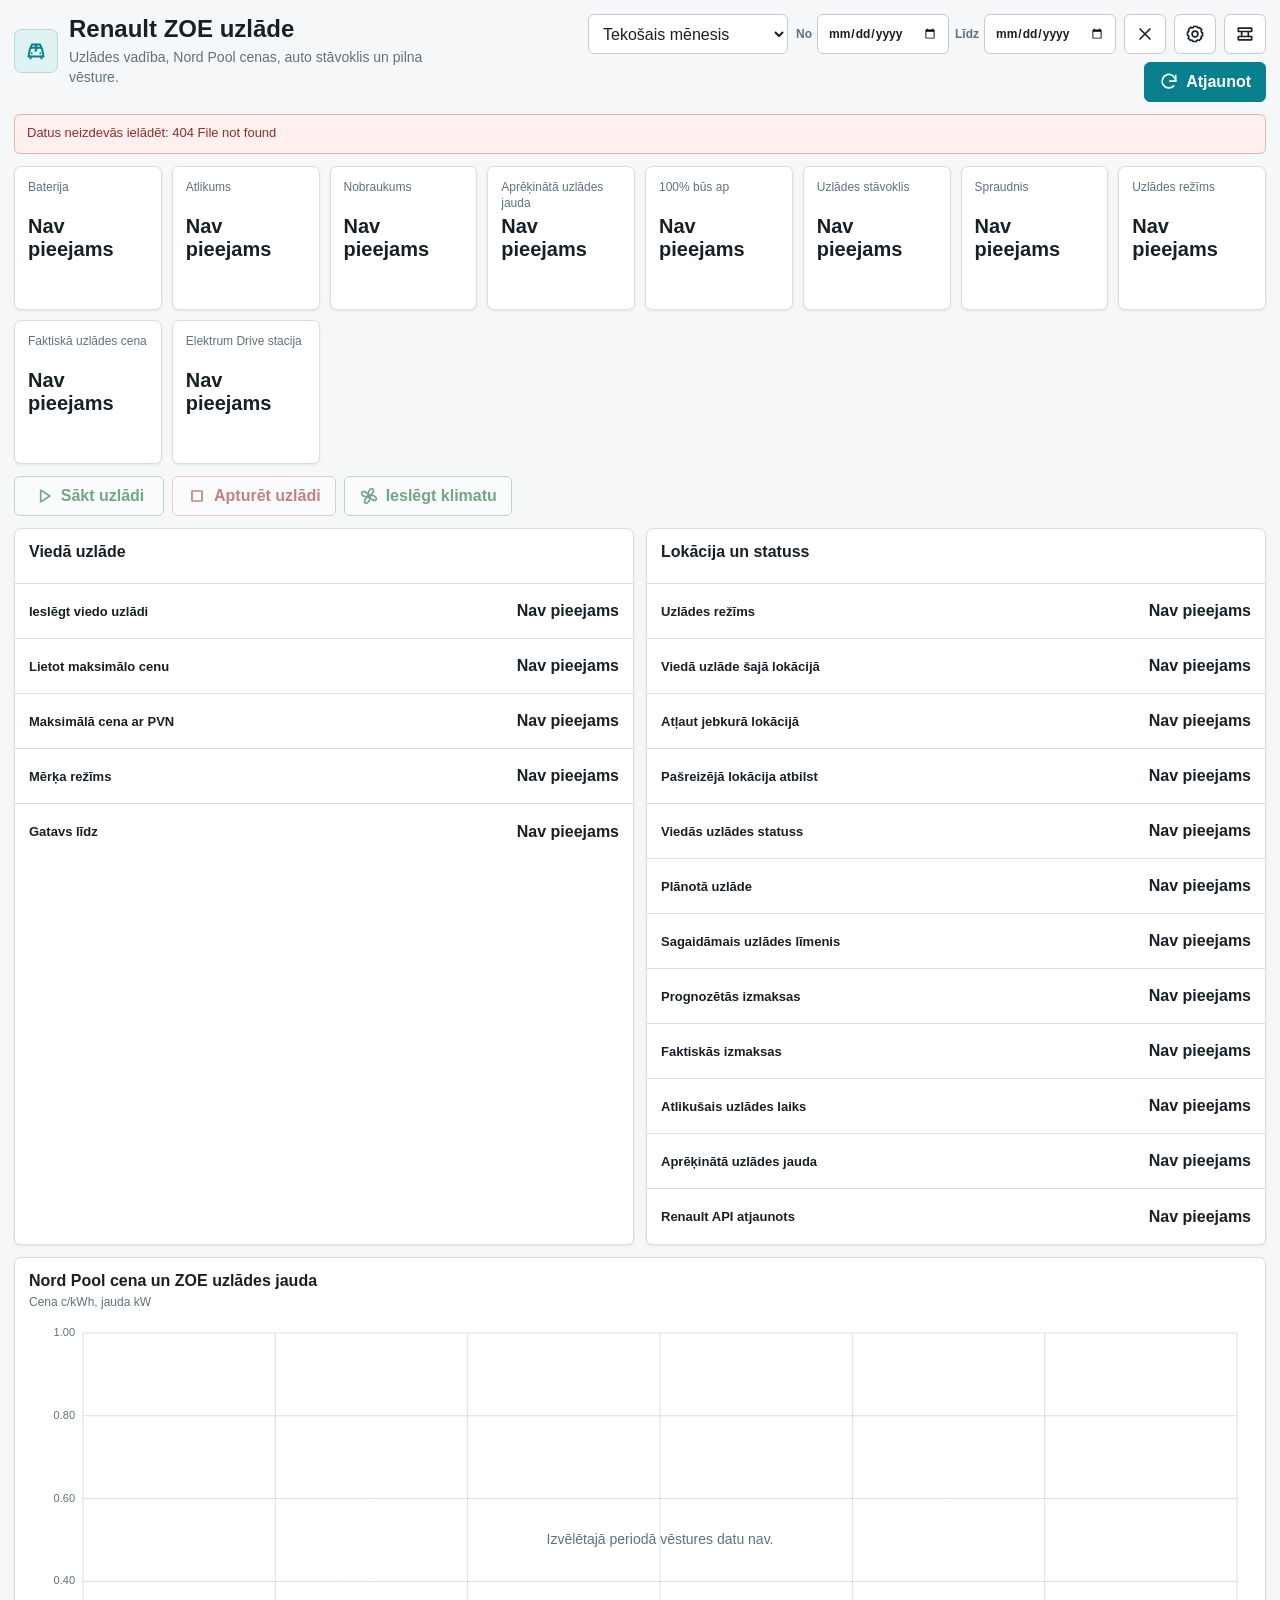
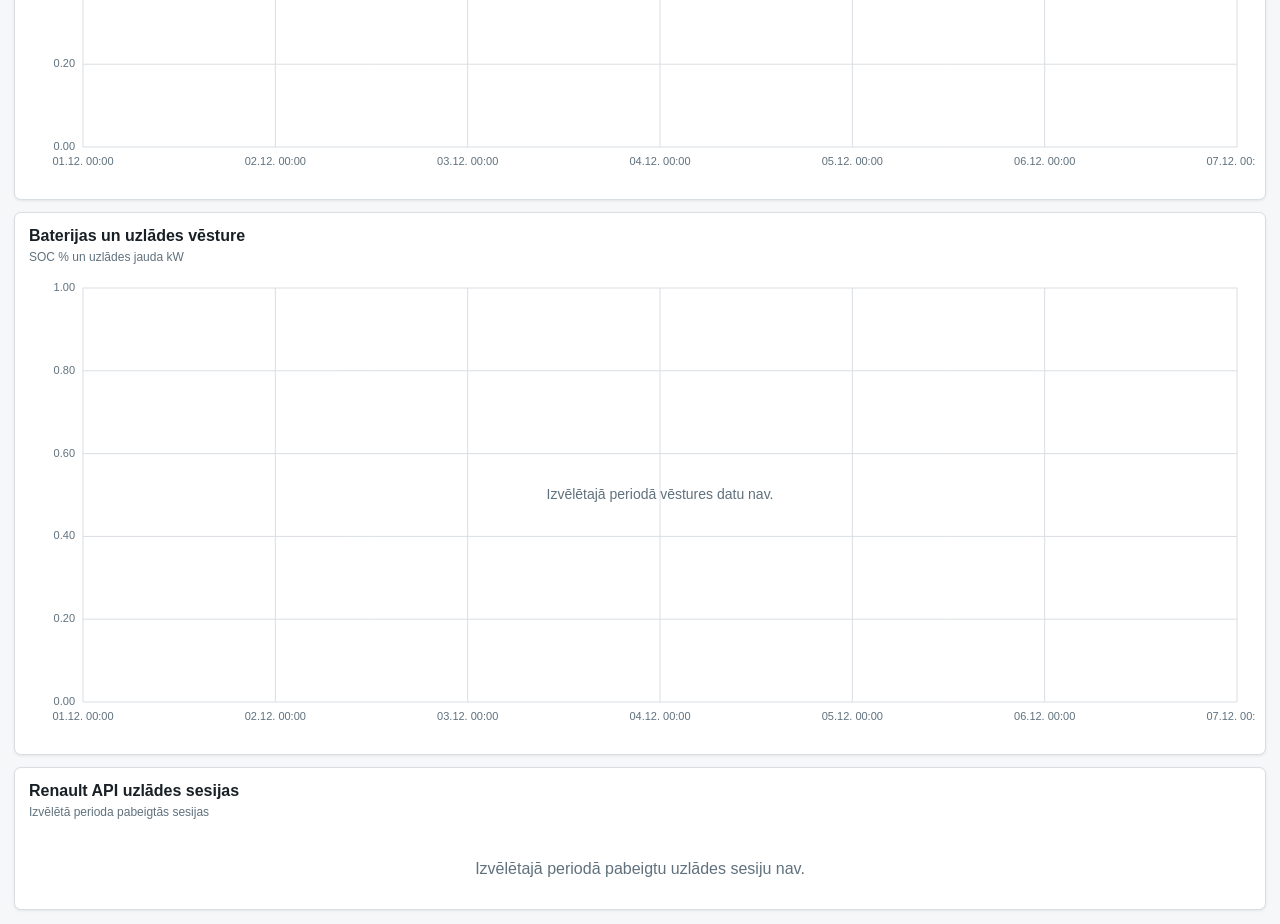
==== commit 564571a9: "Add shared dashboard date ranges" ====
--- a/renault_trips/www/renault_trips/control.html
+++ b/renault_trips/www/renault_trips/control.html
@@ -5,8 +5,8 @@
   <meta name="viewport" content="width=device-width, initial-scale=1">
   <meta name="color-scheme" content="light dark">
   <title>Renault ZOE</title>
-  <link rel="stylesheet" href="./control-pages.css?v=1.2.10">
-  <link rel="stylesheet" href="./shared-theme.css?v=2.1.1">
+  <link rel="stylesheet" href="./control-pages.css?v=1.2.12">
+  <link rel="stylesheet" href="./shared-theme.css?v=2.3.2">
 </head>
 <body>
   <main class="app control-app">
@@ -20,12 +20,19 @@
       </div>
       <div class="filters">
         <select id="period" aria-label="Vēstures periods">
-          <option value="24h">Šodiena (00–24)</option>
-          <option value="48h" selected>2 kalendāra dienas</option>
-          <option value="7d">7 kalendāra dienas</option>
-          <option value="30d">30 kalendāra dienas</option>
+          <option value="1">Šodiena (00–24)</option>
+          <option value="3">3 kalendāra dienas</option>
+          <option value="7">7 kalendāra dienas</option>
+          <option value="14">14 kalendāra dienas</option>
+          <option value="30">30 kalendāra dienas</option>
+          <option value="current_month" selected>Tekošais mēnesis</option>
+          <option value="90">90 kalendāra dienas</option>
+          <option value="all">Visa pieejamā vēsture</option>
         </select>
-        <input id="dayDate" type="date" aria-label="Konkrēts datums">
+        <span class="date-range-fields">
+          <label class="date-range-field"><span data-range-label="start">No</span><input id="dayDate" type="date" aria-label="No datuma"></label>
+          <label class="date-range-field"><span data-range-label="end">Līdz</span><input id="dayDateTo" type="date" aria-label="Līdz datumam"></label>
+        </span>
         <button id="clearDate" class="icon-command" type="button" hidden title="Notīrīt datumu" aria-label="Notīrīt datumu">
           <svg viewBox="0 0 24 24" aria-hidden="true"><path d="M18 6 6 18M6 6l12 12"/></svg>
         </button>
@@ -91,7 +98,8 @@
     </section>
   </main>
 
-  <script src="./dashboard-tabs.js?v=1.0.0"></script>
-  <script src="./control-pages.js?v=1.2.10"></script>
+  <script src="./dashboard-tabs.js?v=1.2.0"></script>
+  <script src="./date-range.js?v=1.0.2"></script>
+  <script src="./control-pages.js?v=1.3.1"></script>
 </body>
 </html>
--- a/renault_trips/www/renault_trips/shared-theme.css
+++ b/renault_trips/www/renault_trips/shared-theme.css
@@ -464,6 +464,65 @@
   gap: 8px;
 }
 
+.date-range-fields {
+  display: inline-flex;
+  align-items: center;
+  gap: 6px;
+  min-width: 0;
+}
+
+.date-range-field {
+  display: inline-flex;
+  align-items: center;
+  gap: 5px;
+  min-width: 0;
+  color: var(--muted);
+  font-size: 12px;
+  font-weight: 700;
+  white-space: nowrap;
+}
+
+.date-range-field input[type="date"] {
+  min-width: 132px;
+}
+
+.global-period-controls {
+  display: inline-flex;
+  align-items: center;
+  gap: 7px;
+  flex-wrap: wrap;
+}
+
+.clear-date[hidden] {
+  display: none !important;
+}
+
+@media (max-width: 720px) {
+  .date-range-fields {
+    display: grid;
+    grid-template-columns: minmax(0, 1fr) minmax(0, 1fr);
+    width: 100%;
+  }
+
+  .date-range-field {
+    display: grid;
+    grid-template-columns: auto minmax(0, 1fr);
+  }
+
+  .date-range-field input[type="date"] {
+    min-width: 0;
+    width: 100%;
+  }
+
+  .global-period-controls {
+    width: 100%;
+  }
+
+  .global-period-controls > select {
+    flex: 1 1 180px;
+  }
+}
+
 button,
 select,
 input,
